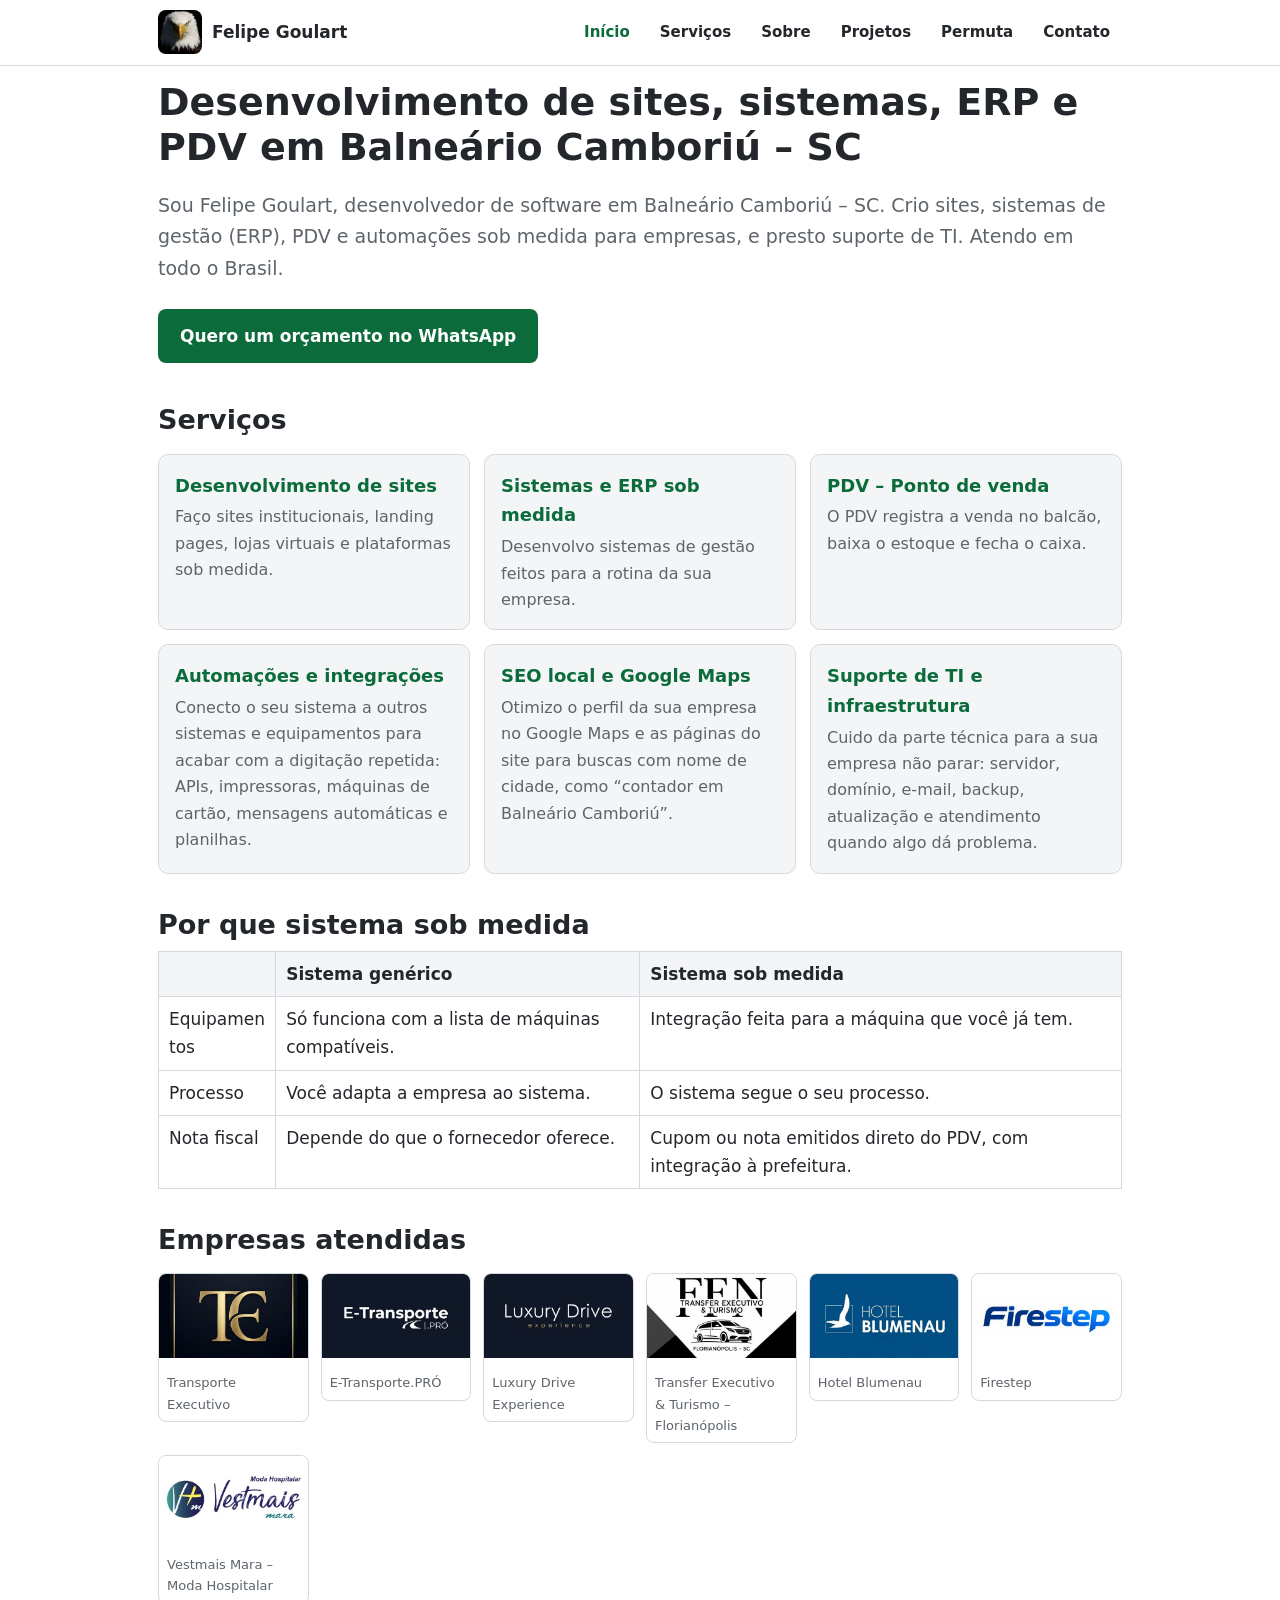
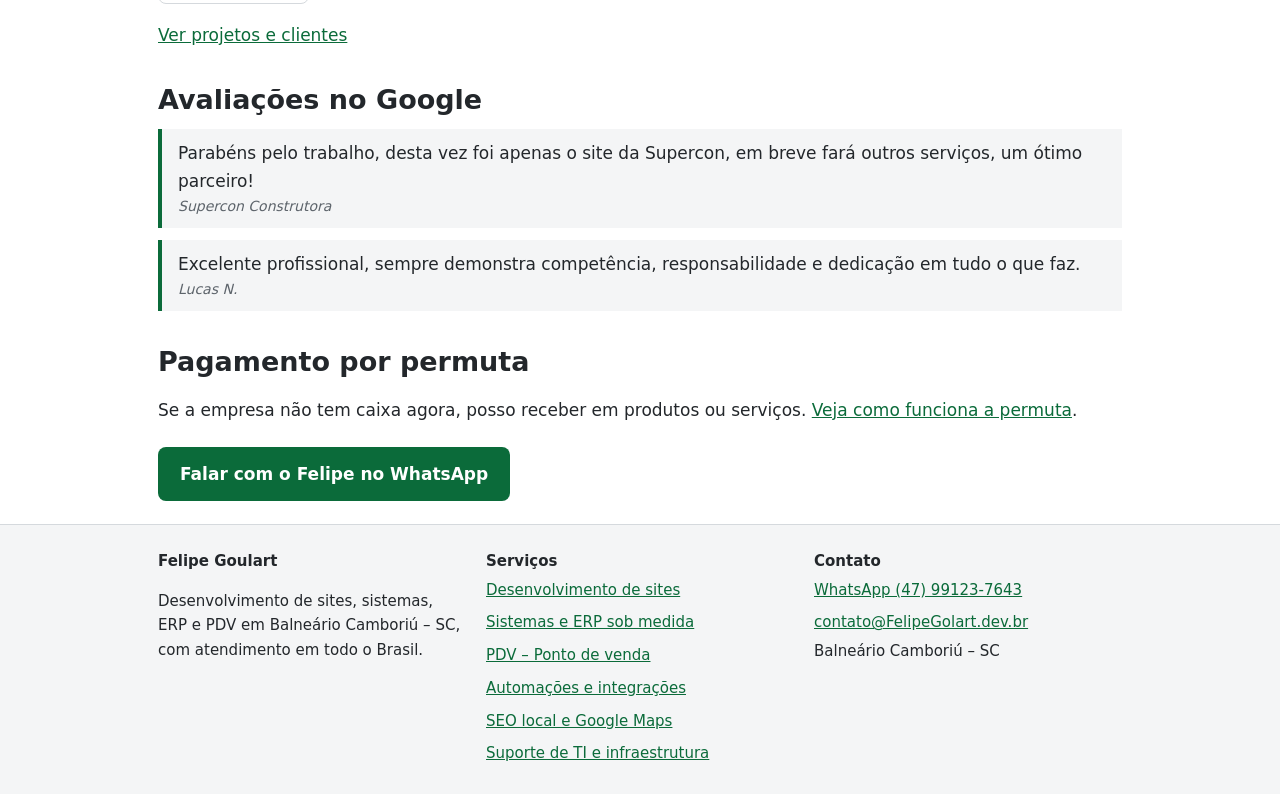
==== index.html @ 73389d5e "Add files via upload" ====
<!DOCTYPE html>
<html lang="pt-BR"><head><meta charset="utf-8">
<meta name="viewport" content="width=device-width, initial-scale=1, minimum-scale=1, maximum-scale=1, user-scalable=no, viewport-fit=cover">
<title>Sites, Sistemas e PDV em Balneário Camboriú – Felipe Goulart</title><meta name="description" content="Desenvolvimento de sites, sistemas sob medida, ERP, PDV, automações e suporte de TI em Balneário Camboriú – SC. Atendimento em todo o Brasil.">
<link rel="canonical" href="https://www.felipegoulart.dev.br/"><meta name="robots" content="index, follow, max-image-preview:large">
<meta name="theme-color" content="#0b6b3a"><link rel="icon" href="/favicon.jpg" type="image/jpeg"><link rel="apple-touch-icon" href="/favicon.jpg">
<meta property="og:type" content="website"><meta property="og:locale" content="pt_BR"><meta property="og:site_name" content="Felipe Goulart"><meta property="og:title" content="Sites, Sistemas e PDV em Balneário Camboriú – Felipe Goulart"><meta property="og:description" content="Desenvolvimento de sites, sistemas sob medida, ERP, PDV, automações e suporte de TI em Balneário Camboriú – SC. Atendimento em todo o Brasil."><meta property="og:url" content="https://www.felipegoulart.dev.br/"><meta property="og:image" content="https://www.felipegoulart.dev.br/img/logo-felipe-goulart.jpg">
<meta name="twitter:card" content="summary">
<link rel="stylesheet" href="/style.css">
<script type="application/ld+json">{"@type": "ProfessionalService", "@id": "https://www.felipegoulart.dev.br/#negocio", "name": "Felipe Goulart – Desenvolvimento de Sites e Sistemas", "url": "https://www.felipegoulart.dev.br/", "image": "https://www.felipegoulart.dev.br/img/logo-felipe-goulart.jpg", "telephone": "+55-47-99123-7643", "email": "contato@FelipeGolart.dev.br", "address": {"@type": "PostalAddress", "addressLocality": "Balneário Camboriú", "addressRegion": "SC", "addressCountry": "BR"}, "areaServed": [{"@type": "City", "name": "Balneário Camboriú"}, {"@type": "Country", "name": "Brasil"}], "founder": {"@type": "Person", "name": "Felipe Goulart", "jobTitle": "Desenvolvedor de software"}, "@context": "https://schema.org"}</script>
</head><body>
<header><div class="w"><a class="lg" href="/"><img src="/img/logo-felipe-goulart.jpg" alt="Logotipo de Felipe Goulart" width="44" height="44">Felipe Goulart</a><nav aria-label="Principal"><ul><li><a href="/" aria-current="page">Início</a></li><li><a href="/servicos/">Serviços</a></li><li><a href="/sobre/">Sobre</a></li><li><a href="/projetos/">Projetos</a></li><li><a href="/permuta/">Permuta</a></li><li><a href="/contato/">Contato</a></li></ul></nav></div></header>
<main class="w"><h1>Desenvolvimento de sites, sistemas, ERP e PDV em Balneário Camboriú – SC</h1><p class="lead">Sou Felipe Goulart, desenvolvedor de software em Balneário Camboriú – SC. Crio sites, sistemas de gestão (ERP), PDV e automações sob medida para empresas, e presto suporte de TI. Atendo em todo o Brasil.</p><p><a class="btn" href="https://wa.me/5547991237643?text=Ol%C3%A1%2C%20Felipe%21%20Vim%20pelo%20site%20e%20quero%20um%20or%C3%A7amento.">Quero um orçamento no WhatsApp</a></p>
<h2>Serviços</h2><ul class="g"><li class="c"><h3><a href="/servicos/desenvolvimento-de-sites/">Desenvolvimento de sites</a></h3><p>Faço sites institucionais, landing pages, lojas virtuais e plataformas sob medida.</p></li><li class="c"><h3><a href="/servicos/sistemas-erp-sob-medida/">Sistemas e ERP sob medida</a></h3><p>Desenvolvo sistemas de gestão feitos para a rotina da sua empresa.</p></li><li class="c"><h3><a href="/servicos/pdv-ponto-de-venda/">PDV – Ponto de venda</a></h3><p>O PDV registra a venda no balcão, baixa o estoque e fecha o caixa.</p></li><li class="c"><h3><a href="/servicos/automacoes-e-integracoes/">Automações e integrações</a></h3><p>Conecto o seu sistema a outros sistemas e equipamentos para acabar com a digitação repetida: APIs, impressoras, máquinas de cartão, mensagens automáticas e planilhas.</p></li><li class="c"><h3><a href="/servicos/seo-local-google-maps/">SEO local e Google Maps</a></h3><p>Otimizo o perfil da sua empresa no Google Maps e as páginas do site para buscas com nome de cidade, como “contador em Balneário Camboriú”.</p></li><li class="c"><h3><a href="/servicos/suporte-de-ti/">Suporte de TI e infraestrutura</a></h3><p>Cuido da parte técnica para a sua empresa não parar: servidor, domínio, e-mail, backup, atualização e atendimento quando algo dá problema.</p></li></ul>
<h2>Por que sistema sob medida</h2><div class="tb"><table><tr><th></th><th>Sistema genérico</th><th>Sistema sob medida</th></tr><tr><td>Equipamentos</td><td>Só funciona com a lista de máquinas compatíveis.</td><td>Integração feita para a máquina que você já tem.</td></tr><tr><td>Processo</td><td>Você adapta a empresa ao sistema.</td><td>O sistema segue o seu processo.</td></tr><tr><td>Nota fiscal</td><td>Depende do que o fornecedor oferece.</td><td>Cupom ou nota emitidos direto do PDV, com integração à prefeitura.</td></tr></table></div>
<h2>Empresas atendidas</h2><ul class="lo"><li><figure><img src="/img/transporte-executivo.jpg" alt="Logotipo Transporte Executivo" width="480" height="270" loading="lazy" decoding="async"><figcaption>Transporte Executivo</figcaption></figure></li><li><figure><img src="/img/e-transporte-pro.jpg" alt="Logotipo E-Transporte.PRÓ" width="480" height="270" loading="lazy" decoding="async"><figcaption>E-Transporte.PRÓ</figcaption></figure></li><li><figure><img src="/img/luxury-drive-experience.jpg" alt="Logotipo Luxury Drive Experience" width="480" height="270" loading="lazy" decoding="async"><figcaption>Luxury Drive Experience</figcaption></figure></li><li><figure><img src="/img/transfer-executivo-turismo-florianopolis.jpg" alt="Logotipo Transfer Executivo & Turismo – Florianópolis" width="480" height="270" loading="lazy" decoding="async"><figcaption>Transfer Executivo & Turismo – Florianópolis</figcaption></figure></li><li><figure><img src="/img/hotel-blumenau.jpg" alt="Logotipo Hotel Blumenau" width="480" height="270" loading="lazy" decoding="async"><figcaption>Hotel Blumenau</figcaption></figure></li><li><figure><img src="/img/firestep.jpg" alt="Logotipo Firestep" width="480" height="270" loading="lazy" decoding="async"><figcaption>Firestep</figcaption></figure></li><li><figure><img src="/img/vestmais-mara-moda-hospitalar.jpg" alt="Logotipo Vestmais Mara – Moda Hospitalar" width="480" height="270" loading="lazy" decoding="async"><figcaption>Vestmais Mara – Moda Hospitalar</figcaption></figure></li></ul><p><a href="/projetos/">Ver projetos e clientes</a></p>
<h2>Avaliações no Google</h2><blockquote>Parabéns pelo trabalho, desta vez foi apenas o site da Supercon, em breve fará outros serviços, um ótimo parceiro!<cite>Supercon Construtora</cite></blockquote><blockquote>Excelente profissional, sempre demonstra competência, responsabilidade e dedicação em tudo o que faz.<cite>Lucas N.</cite></blockquote>
<h2>Pagamento por permuta</h2><p>Se a empresa não tem caixa agora, posso receber em produtos ou serviços. <a href="/permuta/">Veja como funciona a permuta</a>.</p><p><a class="btn" href="https://wa.me/5547991237643?text=Ol%C3%A1%2C%20Felipe%21%20Vim%20pelo%20site%20e%20quero%20um%20or%C3%A7amento.">Falar com o Felipe no WhatsApp</a></p></main>
<footer><div class="w"><div><strong>Felipe Goulart</strong><p>Desenvolvimento de sites, sistemas, ERP e PDV em Balneário Camboriú – SC, com atendimento em todo o Brasil.</p></div>
<div><strong>Serviços</strong><ul><li><a href="/servicos/desenvolvimento-de-sites/">Desenvolvimento de sites</a></li><li><a href="/servicos/sistemas-erp-sob-medida/">Sistemas e ERP sob medida</a></li><li><a href="/servicos/pdv-ponto-de-venda/">PDV – Ponto de venda</a></li><li><a href="/servicos/automacoes-e-integracoes/">Automações e integrações</a></li><li><a href="/servicos/seo-local-google-maps/">SEO local e Google Maps</a></li><li><a href="/servicos/suporte-de-ti/">Suporte de TI e infraestrutura</a></li></ul></div>
<div><strong>Contato</strong><ul><li><a href="https://wa.me/5547991237643">WhatsApp (47) 99123-7643</a></li><li><a href="mailto:contato@FelipeGolart.dev.br">contato@FelipeGolart.dev.br</a></li><li>Balneário Camboriú – SC</li></ul></div></div></footer>
<script>(function(){var o={passive:false};['gesturestart','gesturechange','gestureend'].forEach(function(n){document.addEventListener(n,function(e){e.preventDefault()},o)});document.addEventListener('touchmove',function(e){if(e.touches&&e.touches.length>1)e.preventDefault()},o)})();</script></body></html>
---- style.css ----
:root{--bg:#fff;--tx:#23272b;--mu:#5d646b;--ln:#d5d9dd;--so:#f4f5f6;--in:#2f343a;--on:#fff;--ac:#0b6b3a}
@media(prefers-color-scheme:dark){:root{--bg:#1d2024;--tx:#e6e8ea;--mu:#a7adb3;--ln:#41464c;--so:#272b30;--in:#e6e8ea;--on:#1d2024;--ac:#5fd397}}
*{box-sizing:border-box}html{-webkit-text-size-adjust:100%;touch-action:pan-x pan-y;scroll-behavior:smooth}
body{margin:0;background:var(--bg);color:var(--tx);font:17px/1.65 system-ui,-apple-system,"Segoe UI",Roboto,Arial,sans-serif;touch-action:pan-x pan-y;padding:env(safe-area-inset-top) env(safe-area-inset-right) env(safe-area-inset-bottom) env(safe-area-inset-left)}
img{max-width:100%;height:auto}a{color:var(--ac)}
.w{max-width:1000px;margin:0 auto;padding:0 18px}
header{border-bottom:1px solid var(--ln)}header .w{display:flex;flex-wrap:wrap;align-items:center;justify-content:space-between;gap:8px 20px;padding-top:10px;padding-bottom:10px}
.lg{display:flex;align-items:center;gap:10px;font-weight:700;color:var(--tx);text-decoration:none}.lg img{border-radius:8px}
nav ul{list-style:none;margin:0;padding:0;display:flex;flex-wrap:wrap;gap:2px 6px}nav a{display:block;padding:10px 12px;color:var(--tx);text-decoration:none;font-weight:600;font-size:15px}nav a:hover,nav a[aria-current]{color:var(--ac)}
.bc{font-size:14px;color:var(--mu);padding:12px 0 0}.bc a{color:var(--mu)}
main{padding:10px 0 40px}h1{font-size:clamp(26px,5vw,38px);line-height:1.2;margin:14px 0}h2{font-size:clamp(21px,3.5vw,27px);line-height:1.25;margin:34px 0 10px}h3{font-size:18px;margin:0 0 4px}
.lead{font-size:19px;color:var(--mu)}
.btn{display:inline-block;background:var(--ac);color:#fff;padding:13px 22px;border-radius:8px;font-weight:700;text-decoration:none;margin:6px 8px 6px 0;min-height:44px}.btn.o{background:none;color:var(--ac);border:2px solid var(--ac)}
.g{display:grid;grid-template-columns:repeat(auto-fit,minmax(260px,1fr));gap:14px;padding:0;list-style:none}
.c{border:1px solid var(--ln);border-radius:10px;padding:16px;background:var(--so)}.c p{margin:4px 0 0;color:var(--mu);font-size:16px}.c a{font-weight:700;text-decoration:none}
.lo{display:grid;grid-template-columns:repeat(auto-fit,minmax(150px,1fr));gap:12px;list-style:none;padding:0}.lo figure{margin:0;border:1px solid var(--ln);border-radius:8px;overflow:hidden}.lo figcaption{font-size:13px;padding:6px 8px;color:var(--mu)}
.tb{overflow-x:auto}table{border-collapse:collapse;width:100%}th,td{border:1px solid var(--ln);padding:8px 10px;text-align:left;vertical-align:top}th{background:var(--so)}
blockquote{margin:12px 0;padding:10px 16px;border-left:4px solid var(--ac);background:var(--so)}cite{display:block;font-size:14px;color:var(--mu)}
details{border:1px solid var(--ln);border-radius:8px;padding:10px 14px;margin:8px 0}summary{font-weight:700;cursor:pointer;min-height:24px}
footer{border-top:1px solid var(--ln);background:var(--so);font-size:15px}footer .w{padding-top:24px;padding-bottom:24px;display:grid;grid-template-columns:repeat(auto-fit,minmax(220px,1fr));gap:20px}footer ul{list-style:none;padding:0;margin:0}footer li a{display:inline-block;padding:4px 0}
@media(max-width:600px){body{font-size:16px}.btn{display:block;text-align:center;margin-right:0}}
a,td,li{overflow-wrap:anywhere}
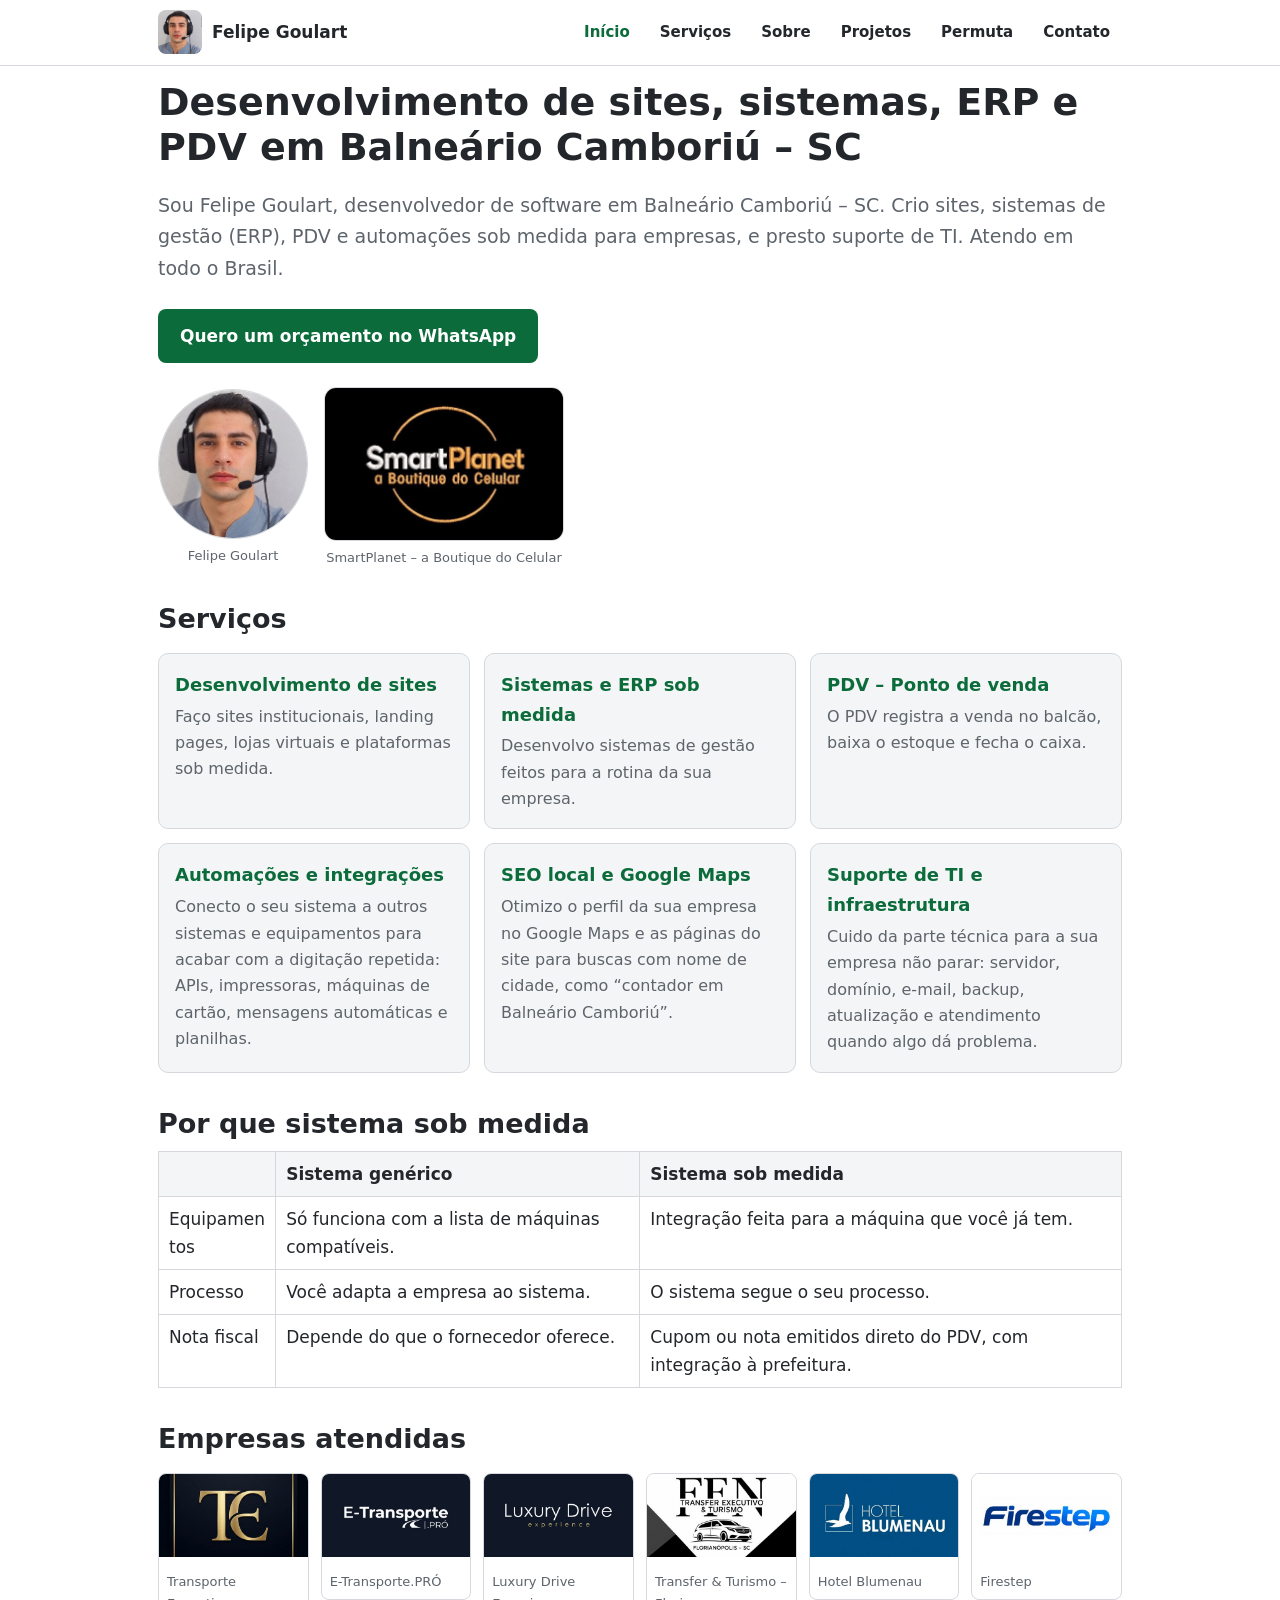
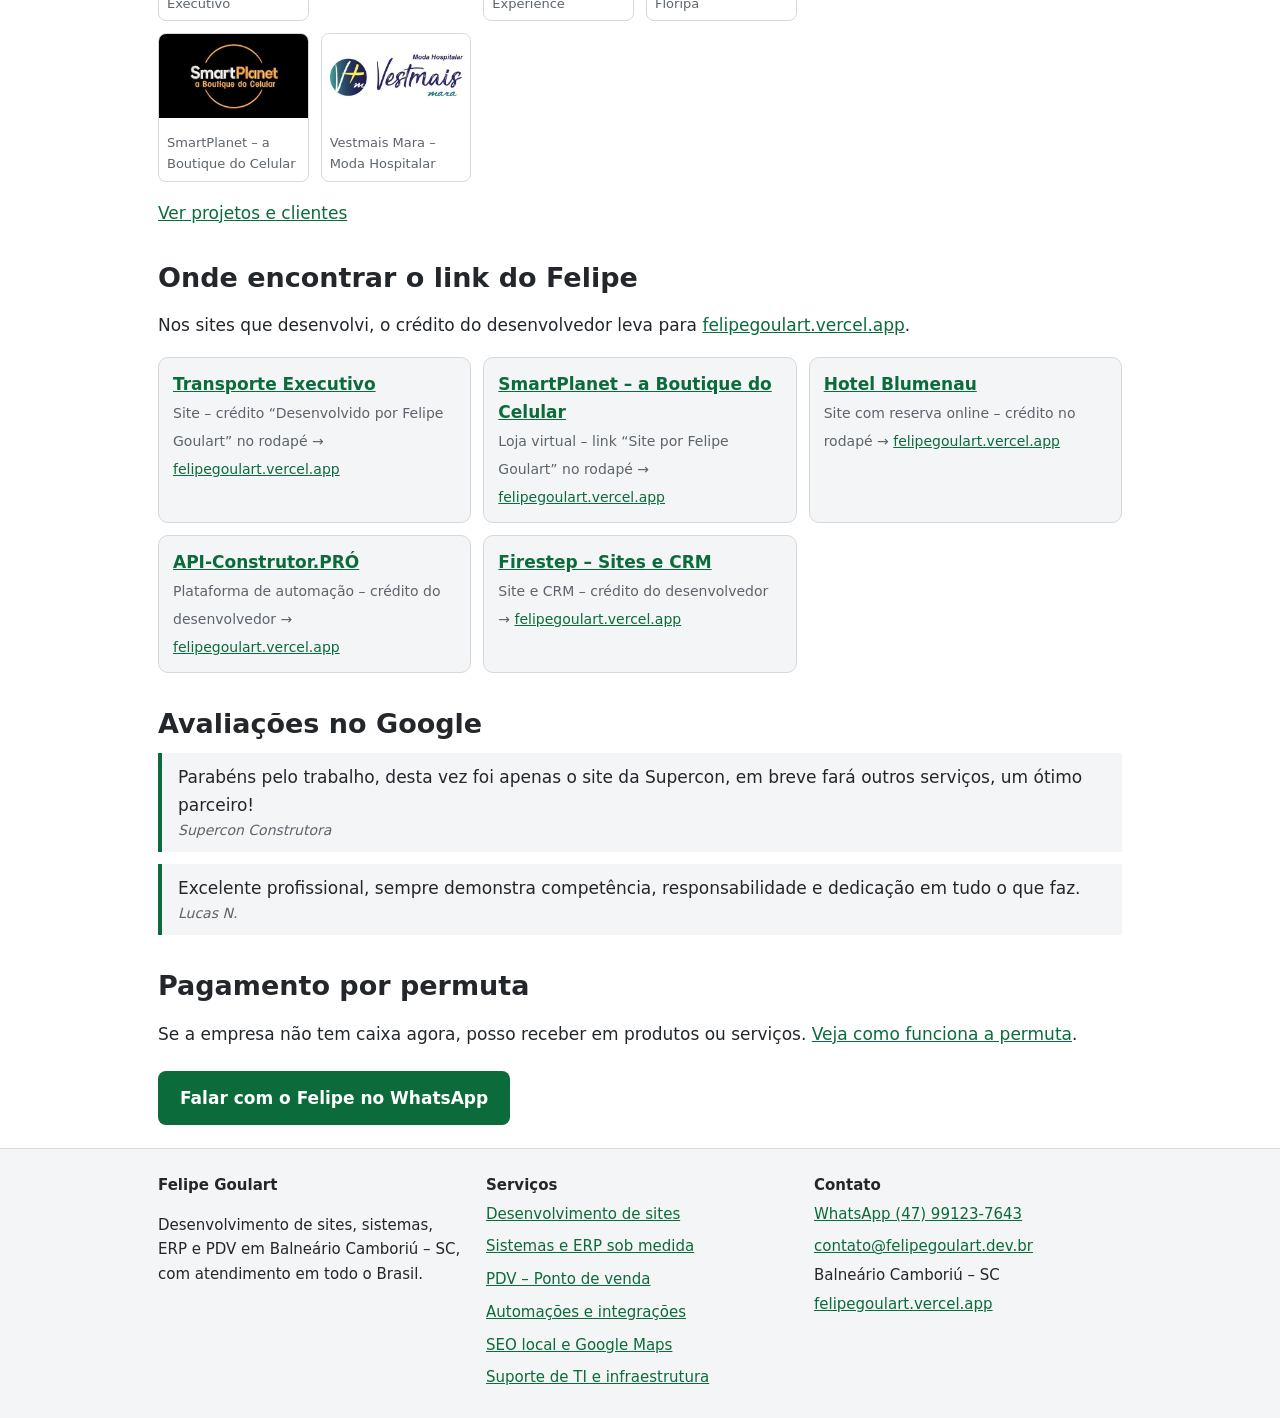
==== commit 93ce4dd8: "Add files via upload" ====
--- a/index.html
+++ b/index.html
@@ -2,21 +2,23 @@
 <html lang="pt-BR"><head><meta charset="utf-8">
 <meta name="viewport" content="width=device-width, initial-scale=1, minimum-scale=1, maximum-scale=1, user-scalable=no, viewport-fit=cover">
 <title>Sites, Sistemas e PDV em Balneário Camboriú – Felipe Goulart</title><meta name="description" content="Desenvolvimento de sites, sistemas sob medida, ERP, PDV, automações e suporte de TI em Balneário Camboriú – SC. Atendimento em todo o Brasil.">
-<link rel="canonical" href="https://www.felipegoulart.dev.br/"><meta name="robots" content="index, follow, max-image-preview:large">
-<meta name="theme-color" content="#0b6b3a"><link rel="icon" href="/favicon.jpg" type="image/jpeg"><link rel="apple-touch-icon" href="/favicon.jpg">
-<meta property="og:type" content="website"><meta property="og:locale" content="pt_BR"><meta property="og:site_name" content="Felipe Goulart"><meta property="og:title" content="Sites, Sistemas e PDV em Balneário Camboriú – Felipe Goulart"><meta property="og:description" content="Desenvolvimento de sites, sistemas sob medida, ERP, PDV, automações e suporte de TI em Balneário Camboriú – SC. Atendimento em todo o Brasil."><meta property="og:url" content="https://www.felipegoulart.dev.br/"><meta property="og:image" content="https://www.felipegoulart.dev.br/img/logo-felipe-goulart.jpg">
+<link rel="canonical" href="https://www.goulartech.com.br/"><meta name="robots" content="index, follow, max-image-preview:large">
+<meta name="theme-color" content="#0b6b3a"><link rel="icon" href="/favicon.png" type="image/png"><link rel="apple-touch-icon" href="/favicon.jpg">
+<meta property="og:type" content="website"><meta property="og:locale" content="pt_BR"><meta property="og:site_name" content="Felipe Goulart"><meta property="og:title" content="Sites, Sistemas e PDV em Balneário Camboriú – Felipe Goulart"><meta property="og:description" content="Desenvolvimento de sites, sistemas sob medida, ERP, PDV, automações e suporte de TI em Balneário Camboriú – SC. Atendimento em todo o Brasil."><meta property="og:url" content="https://www.goulartech.com.br/"><meta property="og:image" content="https://www.goulartech.com.br/img/felipe-smartplanet.jpg">
 <meta name="twitter:card" content="summary">
 <link rel="stylesheet" href="/style.css">
-<script type="application/ld+json">{"@type": "ProfessionalService", "@id": "https://www.felipegoulart.dev.br/#negocio", "name": "Felipe Goulart – Desenvolvimento de Sites e Sistemas", "url": "https://www.felipegoulart.dev.br/", "image": "https://www.felipegoulart.dev.br/img/logo-felipe-goulart.jpg", "telephone": "+55-47-99123-7643", "email": "contato@FelipeGolart.dev.br", "address": {"@type": "PostalAddress", "addressLocality": "Balneário Camboriú", "addressRegion": "SC", "addressCountry": "BR"}, "areaServed": [{"@type": "City", "name": "Balneário Camboriú"}, {"@type": "Country", "name": "Brasil"}], "founder": {"@type": "Person", "name": "Felipe Goulart", "jobTitle": "Desenvolvedor de software"}, "@context": "https://schema.org"}</script>
+<script type="application/ld+json">{"@type": "ProfessionalService", "@id": "https://www.goulartech.com.br/#negocio", "name": "Felipe Goulart - Desenvolvimento de Websites & Sistemas", "url": "https://www.goulartech.com.br/", "image": "https://www.goulartech.com.br/img/logo-felipe-goulart.jpg", "telephone": "+55-47-99123-7643", "email": "contato@felipegoulart.dev.br", "address": {"@type": "PostalAddress", "addressLocality": "Balneário Camboriú", "addressRegion": "SC", "addressCountry": "BR"}, "areaServed": [{"@type": "City", "name": "Balneário Camboriú"}, {"@type": "Country", "name": "Brasil"}], "founder": {"@type": "Person", "name": "Felipe Goulart", "jobTitle": "Desenvolvedor de software"}, "@context": "https://schema.org"}</script>
 </head><body>
-<header><div class="w"><a class="lg" href="/"><img src="/img/logo-felipe-goulart.jpg" alt="Logotipo de Felipe Goulart" width="44" height="44">Felipe Goulart</a><nav aria-label="Principal"><ul><li><a href="/" aria-current="page">Início</a></li><li><a href="/servicos/">Serviços</a></li><li><a href="/sobre/">Sobre</a></li><li><a href="/projetos/">Projetos</a></li><li><a href="/permuta/">Permuta</a></li><li><a href="/contato/">Contato</a></li></ul></nav></div></header>
+<header><div class="w"><a class="lg" href="/"><img src="/img/logo-felipe-goulart.png" alt="Logotipo de Felipe Goulart" width="44" height="44">Felipe Goulart</a><nav aria-label="Principal"><ul><li><a href="/" aria-current="page">Início</a></li><li><a href="/servicos/">Serviços</a></li><li><a href="/sobre/">Sobre</a></li><li><a href="/projetos/">Projetos</a></li><li><a href="/permuta/">Permuta</a></li><li><a href="/contato/">Contato</a></li></ul></nav></div></header>
 <main class="w"><h1>Desenvolvimento de sites, sistemas, ERP e PDV em Balneário Camboriú – SC</h1><p class="lead">Sou Felipe Goulart, desenvolvedor de software em Balneário Camboriú – SC. Crio sites, sistemas de gestão (ERP), PDV e automações sob medida para empresas, e presto suporte de TI. Atendo em todo o Brasil.</p><p><a class="btn" href="https://wa.me/5547991237643?text=Ol%C3%A1%2C%20Felipe%21%20Vim%20pelo%20site%20e%20quero%20um%20or%C3%A7amento.">Quero um orçamento no WhatsApp</a></p>
+<div class="fs"><figure class="ph"><img src="/img/felipe-goulart.jpg" alt="Foto de Felipe Goulart, desenvolvedor da SmartPlanet" width="150" height="150" loading="lazy" decoding="async"><figcaption>Felipe Goulart</figcaption></figure><figure class="sp"><img src="/img/logo-smartplanet.jpg" alt="Logotipo SmartPlanet – a Boutique do Celular" width="240" height="153" loading="lazy" decoding="async"><figcaption>SmartPlanet – a Boutique do Celular</figcaption></figure></div>
 <h2>Serviços</h2><ul class="g"><li class="c"><h3><a href="/servicos/desenvolvimento-de-sites/">Desenvolvimento de sites</a></h3><p>Faço sites institucionais, landing pages, lojas virtuais e plataformas sob medida.</p></li><li class="c"><h3><a href="/servicos/sistemas-erp-sob-medida/">Sistemas e ERP sob medida</a></h3><p>Desenvolvo sistemas de gestão feitos para a rotina da sua empresa.</p></li><li class="c"><h3><a href="/servicos/pdv-ponto-de-venda/">PDV – Ponto de venda</a></h3><p>O PDV registra a venda no balcão, baixa o estoque e fecha o caixa.</p></li><li class="c"><h3><a href="/servicos/automacoes-e-integracoes/">Automações e integrações</a></h3><p>Conecto o seu sistema a outros sistemas e equipamentos para acabar com a digitação repetida: APIs, impressoras, máquinas de cartão, mensagens automáticas e planilhas.</p></li><li class="c"><h3><a href="/servicos/seo-local-google-maps/">SEO local e Google Maps</a></h3><p>Otimizo o perfil da sua empresa no Google Maps e as páginas do site para buscas com nome de cidade, como “contador em Balneário Camboriú”.</p></li><li class="c"><h3><a href="/servicos/suporte-de-ti/">Suporte de TI e infraestrutura</a></h3><p>Cuido da parte técnica para a sua empresa não parar: servidor, domínio, e-mail, backup, atualização e atendimento quando algo dá problema.</p></li></ul>
 <h2>Por que sistema sob medida</h2><div class="tb"><table><tr><th></th><th>Sistema genérico</th><th>Sistema sob medida</th></tr><tr><td>Equipamentos</td><td>Só funciona com a lista de máquinas compatíveis.</td><td>Integração feita para a máquina que você já tem.</td></tr><tr><td>Processo</td><td>Você adapta a empresa ao sistema.</td><td>O sistema segue o seu processo.</td></tr><tr><td>Nota fiscal</td><td>Depende do que o fornecedor oferece.</td><td>Cupom ou nota emitidos direto do PDV, com integração à prefeitura.</td></tr></table></div>
-<h2>Empresas atendidas</h2><ul class="lo"><li><figure><img src="/img/transporte-executivo.jpg" alt="Logotipo Transporte Executivo" width="480" height="270" loading="lazy" decoding="async"><figcaption>Transporte Executivo</figcaption></figure></li><li><figure><img src="/img/e-transporte-pro.jpg" alt="Logotipo E-Transporte.PRÓ" width="480" height="270" loading="lazy" decoding="async"><figcaption>E-Transporte.PRÓ</figcaption></figure></li><li><figure><img src="/img/luxury-drive-experience.jpg" alt="Logotipo Luxury Drive Experience" width="480" height="270" loading="lazy" decoding="async"><figcaption>Luxury Drive Experience</figcaption></figure></li><li><figure><img src="/img/transfer-executivo-turismo-florianopolis.jpg" alt="Logotipo Transfer Executivo & Turismo – Florianópolis" width="480" height="270" loading="lazy" decoding="async"><figcaption>Transfer Executivo & Turismo – Florianópolis</figcaption></figure></li><li><figure><img src="/img/hotel-blumenau.jpg" alt="Logotipo Hotel Blumenau" width="480" height="270" loading="lazy" decoding="async"><figcaption>Hotel Blumenau</figcaption></figure></li><li><figure><img src="/img/firestep.jpg" alt="Logotipo Firestep" width="480" height="270" loading="lazy" decoding="async"><figcaption>Firestep</figcaption></figure></li><li><figure><img src="/img/vestmais-mara-moda-hospitalar.jpg" alt="Logotipo Vestmais Mara – Moda Hospitalar" width="480" height="270" loading="lazy" decoding="async"><figcaption>Vestmais Mara – Moda Hospitalar</figcaption></figure></li></ul><p><a href="/projetos/">Ver projetos e clientes</a></p>
+<h2>Empresas atendidas</h2><ul class="lo"><li><figure><img src="/img/transporte-executivo.jpg" alt="Logotipo Transporte Executivo" width="480" height="270" loading="lazy" decoding="async"><figcaption>Transporte Executivo</figcaption></figure></li><li><figure><img src="/img/e-transporte-pro.jpg" alt="Logotipo E-Transporte.PRÓ" width="480" height="270" loading="lazy" decoding="async"><figcaption>E-Transporte.PRÓ</figcaption></figure></li><li><figure><img src="/img/luxury-drive-experience.jpg" alt="Logotipo Luxury Drive Experience" width="480" height="270" loading="lazy" decoding="async"><figcaption>Luxury Drive Experience</figcaption></figure></li><li><figure><img src="/img/transfer-turismo-floripa.jpg" alt="Logotipo Transfer & Turismo – Floripa" width="480" height="270" loading="lazy" decoding="async"><figcaption>Transfer & Turismo – Floripa</figcaption></figure></li><li><figure><img src="/img/hotel-blumenau.jpg" alt="Logotipo Hotel Blumenau" width="480" height="270" loading="lazy" decoding="async"><figcaption>Hotel Blumenau</figcaption></figure></li><li><figure><img src="/img/firestep.jpg" alt="Logotipo Firestep" width="480" height="270" loading="lazy" decoding="async"><figcaption>Firestep</figcaption></figure></li><li><figure><img src="/img/smartplanet.jpg" alt="Logotipo SmartPlanet – a Boutique do Celular" width="480" height="270" loading="lazy" decoding="async"><figcaption>SmartPlanet – a Boutique do Celular</figcaption></figure></li><li><figure><img src="/img/vestmais-mara-moda-hospitalar.jpg" alt="Logotipo Vestmais Mara – Moda Hospitalar" width="480" height="270" loading="lazy" decoding="async"><figcaption>Vestmais Mara – Moda Hospitalar</figcaption></figure></li></ul><p><a href="/projetos/">Ver projetos e clientes</a></p>
+<h2>Onde encontrar o link do Felipe</h2><p>Nos sites que desenvolvi, o crédito do desenvolvedor leva para <a href="https://felipegoulart.vercel.app" rel="noopener">felipegoulart.vercel.app</a>.</p><ul class="bl"><li><strong><a href="https://www.transporteexecutivo.com" rel="noopener">Transporte Executivo</a></strong><span>Site – crédito “Desenvolvido por Felipe Goulart” no rodapé → <a href="https://felipegoulart.vercel.app" rel="noopener">felipegoulart.vercel.app</a></span></li><li><strong><a href="https://www.lojadeeletronicossaojose.com.br" rel="noopener">SmartPlanet – a Boutique do Celular</a></strong><span>Loja virtual – link “Site por Felipe Goulart” no rodapé → <a href="https://felipegoulart.vercel.app" rel="noopener">felipegoulart.vercel.app</a></span></li><li><strong><a href="https://www.hotelblumenau.com.br" rel="noopener">Hotel Blumenau</a></strong><span>Site com reserva online – crédito no rodapé → <a href="https://felipegoulart.vercel.app" rel="noopener">felipegoulart.vercel.app</a></span></li><li><strong><a href="https://www.api-construtor.pro" rel="noopener">API-Construtor.PRÓ</a></strong><span>Plataforma de automação – crédito do desenvolvedor → <a href="https://felipegoulart.vercel.app" rel="noopener">felipegoulart.vercel.app</a></span></li><li><strong><a href="https://www.firestep.cloud" rel="noopener">Firestep – Sites e CRM</a></strong><span>Site e CRM – crédito do desenvolvedor → <a href="https://felipegoulart.vercel.app" rel="noopener">felipegoulart.vercel.app</a></span></li></ul>
 <h2>Avaliações no Google</h2><blockquote>Parabéns pelo trabalho, desta vez foi apenas o site da Supercon, em breve fará outros serviços, um ótimo parceiro!<cite>Supercon Construtora</cite></blockquote><blockquote>Excelente profissional, sempre demonstra competência, responsabilidade e dedicação em tudo o que faz.<cite>Lucas N.</cite></blockquote>
 <h2>Pagamento por permuta</h2><p>Se a empresa não tem caixa agora, posso receber em produtos ou serviços. <a href="/permuta/">Veja como funciona a permuta</a>.</p><p><a class="btn" href="https://wa.me/5547991237643?text=Ol%C3%A1%2C%20Felipe%21%20Vim%20pelo%20site%20e%20quero%20um%20or%C3%A7amento.">Falar com o Felipe no WhatsApp</a></p></main>
 <footer><div class="w"><div><strong>Felipe Goulart</strong><p>Desenvolvimento de sites, sistemas, ERP e PDV em Balneário Camboriú – SC, com atendimento em todo o Brasil.</p></div>
 <div><strong>Serviços</strong><ul><li><a href="/servicos/desenvolvimento-de-sites/">Desenvolvimento de sites</a></li><li><a href="/servicos/sistemas-erp-sob-medida/">Sistemas e ERP sob medida</a></li><li><a href="/servicos/pdv-ponto-de-venda/">PDV – Ponto de venda</a></li><li><a href="/servicos/automacoes-e-integracoes/">Automações e integrações</a></li><li><a href="/servicos/seo-local-google-maps/">SEO local e Google Maps</a></li><li><a href="/servicos/suporte-de-ti/">Suporte de TI e infraestrutura</a></li></ul></div>
-<div><strong>Contato</strong><ul><li><a href="https://wa.me/5547991237643">WhatsApp (47) 99123-7643</a></li><li><a href="mailto:contato@FelipeGolart.dev.br">contato@FelipeGolart.dev.br</a></li><li>Balneário Camboriú – SC</li></ul></div></div></footer>
+<div><strong>Contato</strong><ul><li><a href="https://wa.me/5547991237643">WhatsApp (47) 99123-7643</a></li><li><a href="mailto:contato@felipegoulart.dev.br">contato@felipegoulart.dev.br</a></li><li>Balneário Camboriú – SC</li><li><a href="https://felipegoulart.vercel.app" rel="noopener">felipegoulart.vercel.app</a></li></ul></div></div></footer>
 <script>(function(){var o={passive:false};['gesturestart','gesturechange','gestureend'].forEach(function(n){document.addEventListener(n,function(e){e.preventDefault()},o)});document.addEventListener('touchmove',function(e){if(e.touches&&e.touches.length>1)e.preventDefault()},o)})();</script></body></html>
--- a/style.css
+++ b/style.css
@@ -19,4 +19,6 @@
 details{border:1px solid var(--ln);border-radius:8px;padding:10px 14px;margin:8px 0}summary{font-weight:700;cursor:pointer;min-height:24px}
 footer{border-top:1px solid var(--ln);background:var(--so);font-size:15px}footer .w{padding-top:24px;padding-bottom:24px;display:grid;grid-template-columns:repeat(auto-fit,minmax(220px,1fr));gap:20px}footer ul{list-style:none;padding:0;margin:0}footer li a{display:inline-block;padding:4px 0}
 @media(max-width:600px){body{font-size:16px}.btn{display:block;text-align:center;margin-right:0}}
-a,td,li{overflow-wrap:anywhere}+a,td,li{overflow-wrap:anywhere}
+.fs{display:flex;flex-wrap:wrap;align-items:center;gap:16px;margin:18px 0}.fs figure{margin:0}.fs img{display:block;border-radius:12px;border:1px solid var(--ln)}.fs .ph img{border-radius:50%;width:150px;height:150px;object-fit:cover}.fs .sp img{background:#000;width:240px}.fs figcaption{font-size:13px;color:var(--mu);padding-top:6px;text-align:center}
+.bl{list-style:none;padding:0;display:grid;grid-template-columns:repeat(auto-fit,minmax(260px,1fr));gap:12px}.bl li{border:1px solid var(--ln);border-radius:10px;padding:12px 14px;background:var(--so)}.bl strong{display:block}.bl span{font-size:14px;color:var(--mu)}
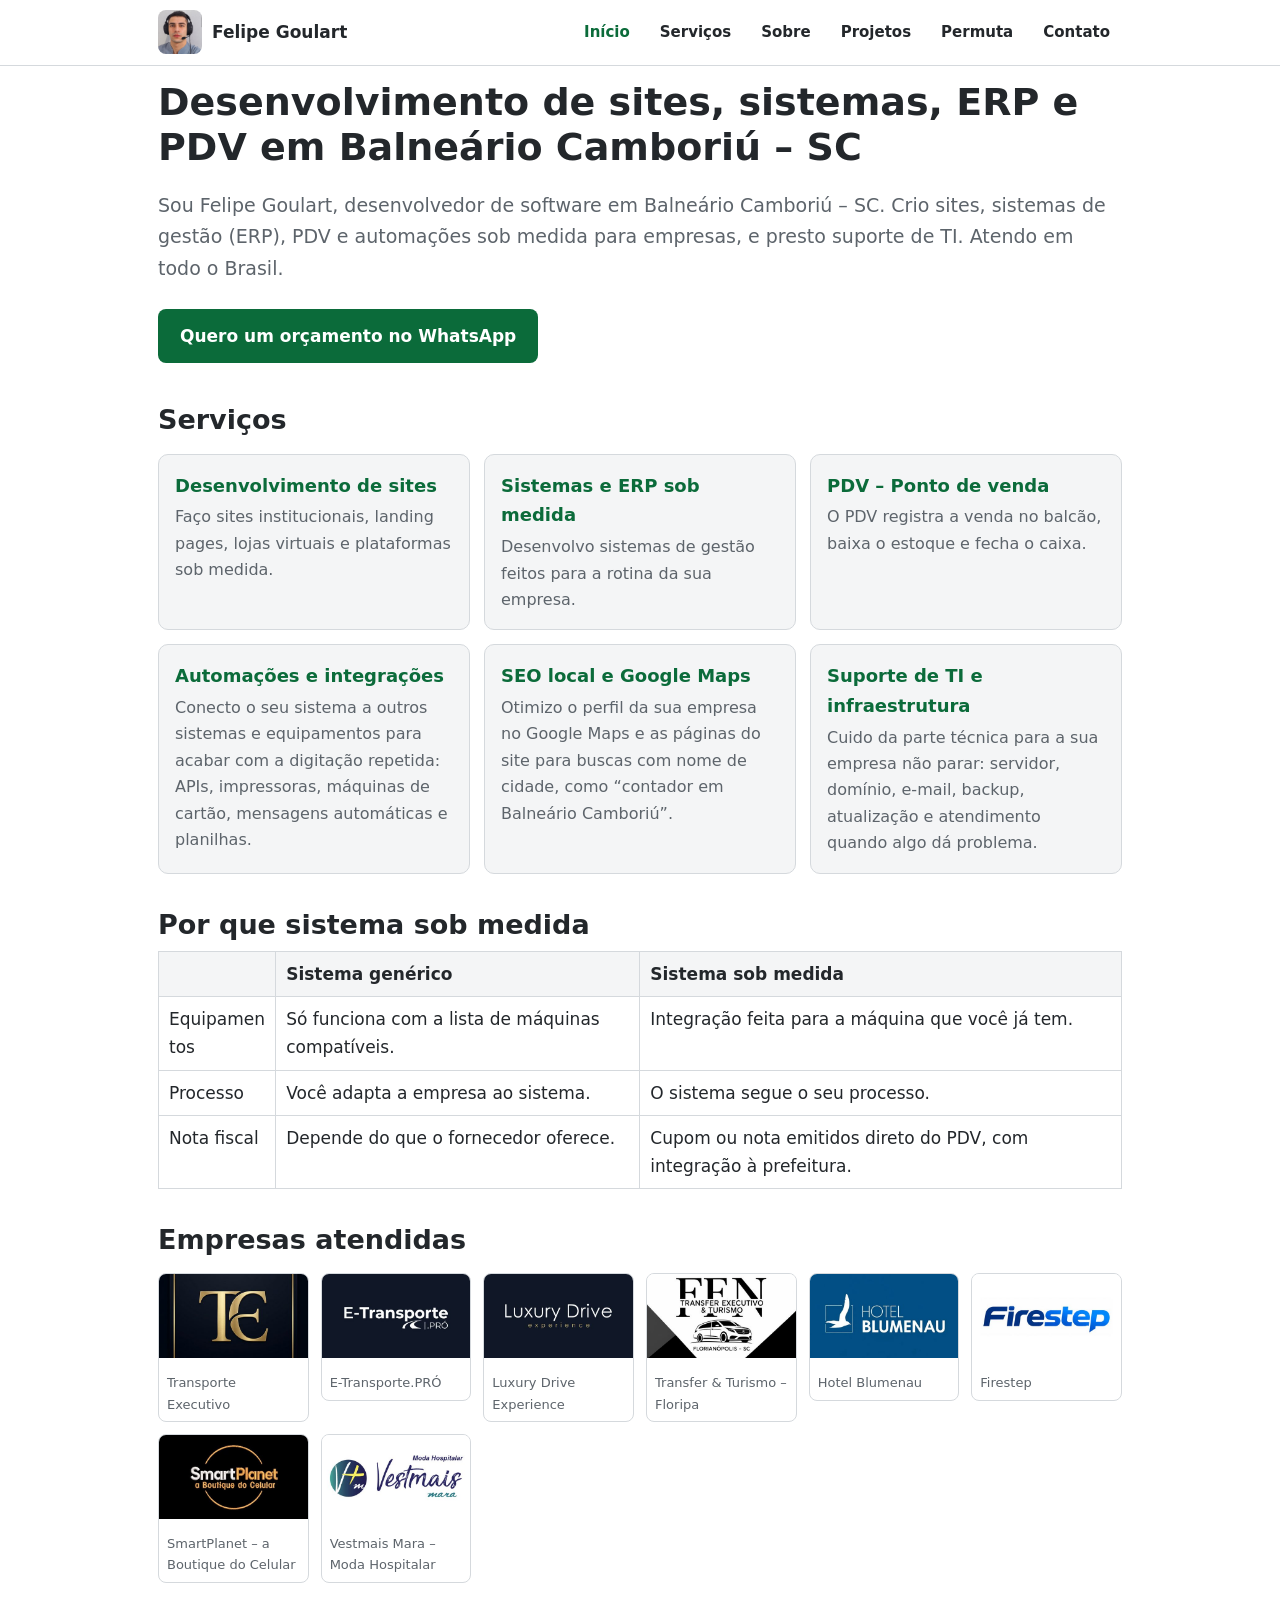
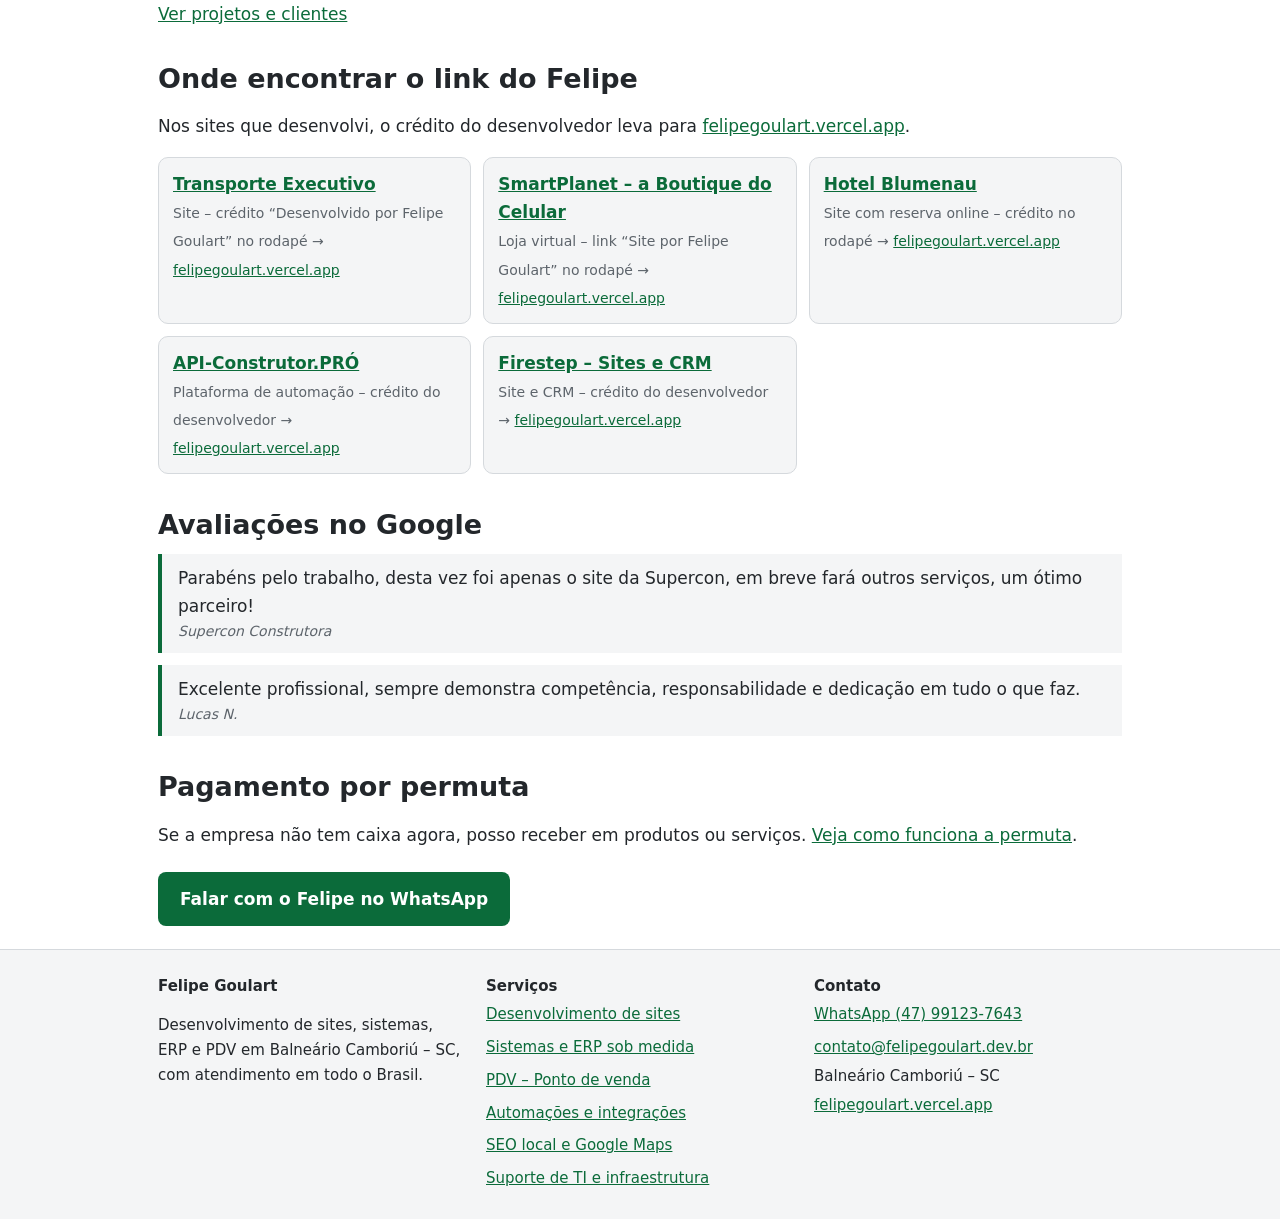
==== commit d6110e57: "Add files via upload" ====
--- a/index.html
+++ b/index.html
@@ -11,7 +11,6 @@
 </head><body>
 <header><div class="w"><a class="lg" href="/"><img src="/img/logo-felipe-goulart.png" alt="Logotipo de Felipe Goulart" width="44" height="44">Felipe Goulart</a><nav aria-label="Principal"><ul><li><a href="/" aria-current="page">Início</a></li><li><a href="/servicos/">Serviços</a></li><li><a href="/sobre/">Sobre</a></li><li><a href="/projetos/">Projetos</a></li><li><a href="/permuta/">Permuta</a></li><li><a href="/contato/">Contato</a></li></ul></nav></div></header>
 <main class="w"><h1>Desenvolvimento de sites, sistemas, ERP e PDV em Balneário Camboriú – SC</h1><p class="lead">Sou Felipe Goulart, desenvolvedor de software em Balneário Camboriú – SC. Crio sites, sistemas de gestão (ERP), PDV e automações sob medida para empresas, e presto suporte de TI. Atendo em todo o Brasil.</p><p><a class="btn" href="https://wa.me/5547991237643?text=Ol%C3%A1%2C%20Felipe%21%20Vim%20pelo%20site%20e%20quero%20um%20or%C3%A7amento.">Quero um orçamento no WhatsApp</a></p>
-<div class="fs"><figure class="ph"><img src="/img/felipe-goulart.jpg" alt="Foto de Felipe Goulart, desenvolvedor da SmartPlanet" width="150" height="150" loading="lazy" decoding="async"><figcaption>Felipe Goulart</figcaption></figure><figure class="sp"><img src="/img/logo-smartplanet.jpg" alt="Logotipo SmartPlanet – a Boutique do Celular" width="240" height="153" loading="lazy" decoding="async"><figcaption>SmartPlanet – a Boutique do Celular</figcaption></figure></div>
 <h2>Serviços</h2><ul class="g"><li class="c"><h3><a href="/servicos/desenvolvimento-de-sites/">Desenvolvimento de sites</a></h3><p>Faço sites institucionais, landing pages, lojas virtuais e plataformas sob medida.</p></li><li class="c"><h3><a href="/servicos/sistemas-erp-sob-medida/">Sistemas e ERP sob medida</a></h3><p>Desenvolvo sistemas de gestão feitos para a rotina da sua empresa.</p></li><li class="c"><h3><a href="/servicos/pdv-ponto-de-venda/">PDV – Ponto de venda</a></h3><p>O PDV registra a venda no balcão, baixa o estoque e fecha o caixa.</p></li><li class="c"><h3><a href="/servicos/automacoes-e-integracoes/">Automações e integrações</a></h3><p>Conecto o seu sistema a outros sistemas e equipamentos para acabar com a digitação repetida: APIs, impressoras, máquinas de cartão, mensagens automáticas e planilhas.</p></li><li class="c"><h3><a href="/servicos/seo-local-google-maps/">SEO local e Google Maps</a></h3><p>Otimizo o perfil da sua empresa no Google Maps e as páginas do site para buscas com nome de cidade, como “contador em Balneário Camboriú”.</p></li><li class="c"><h3><a href="/servicos/suporte-de-ti/">Suporte de TI e infraestrutura</a></h3><p>Cuido da parte técnica para a sua empresa não parar: servidor, domínio, e-mail, backup, atualização e atendimento quando algo dá problema.</p></li></ul>
 <h2>Por que sistema sob medida</h2><div class="tb"><table><tr><th></th><th>Sistema genérico</th><th>Sistema sob medida</th></tr><tr><td>Equipamentos</td><td>Só funciona com a lista de máquinas compatíveis.</td><td>Integração feita para a máquina que você já tem.</td></tr><tr><td>Processo</td><td>Você adapta a empresa ao sistema.</td><td>O sistema segue o seu processo.</td></tr><tr><td>Nota fiscal</td><td>Depende do que o fornecedor oferece.</td><td>Cupom ou nota emitidos direto do PDV, com integração à prefeitura.</td></tr></table></div>
 <h2>Empresas atendidas</h2><ul class="lo"><li><figure><img src="/img/transporte-executivo.jpg" alt="Logotipo Transporte Executivo" width="480" height="270" loading="lazy" decoding="async"><figcaption>Transporte Executivo</figcaption></figure></li><li><figure><img src="/img/e-transporte-pro.jpg" alt="Logotipo E-Transporte.PRÓ" width="480" height="270" loading="lazy" decoding="async"><figcaption>E-Transporte.PRÓ</figcaption></figure></li><li><figure><img src="/img/luxury-drive-experience.jpg" alt="Logotipo Luxury Drive Experience" width="480" height="270" loading="lazy" decoding="async"><figcaption>Luxury Drive Experience</figcaption></figure></li><li><figure><img src="/img/transfer-turismo-floripa.jpg" alt="Logotipo Transfer & Turismo – Floripa" width="480" height="270" loading="lazy" decoding="async"><figcaption>Transfer & Turismo – Floripa</figcaption></figure></li><li><figure><img src="/img/hotel-blumenau.jpg" alt="Logotipo Hotel Blumenau" width="480" height="270" loading="lazy" decoding="async"><figcaption>Hotel Blumenau</figcaption></figure></li><li><figure><img src="/img/firestep.jpg" alt="Logotipo Firestep" width="480" height="270" loading="lazy" decoding="async"><figcaption>Firestep</figcaption></figure></li><li><figure><img src="/img/smartplanet.jpg" alt="Logotipo SmartPlanet – a Boutique do Celular" width="480" height="270" loading="lazy" decoding="async"><figcaption>SmartPlanet – a Boutique do Celular</figcaption></figure></li><li><figure><img src="/img/vestmais-mara-moda-hospitalar.jpg" alt="Logotipo Vestmais Mara – Moda Hospitalar" width="480" height="270" loading="lazy" decoding="async"><figcaption>Vestmais Mara – Moda Hospitalar</figcaption></figure></li></ul><p><a href="/projetos/">Ver projetos e clientes</a></p>
